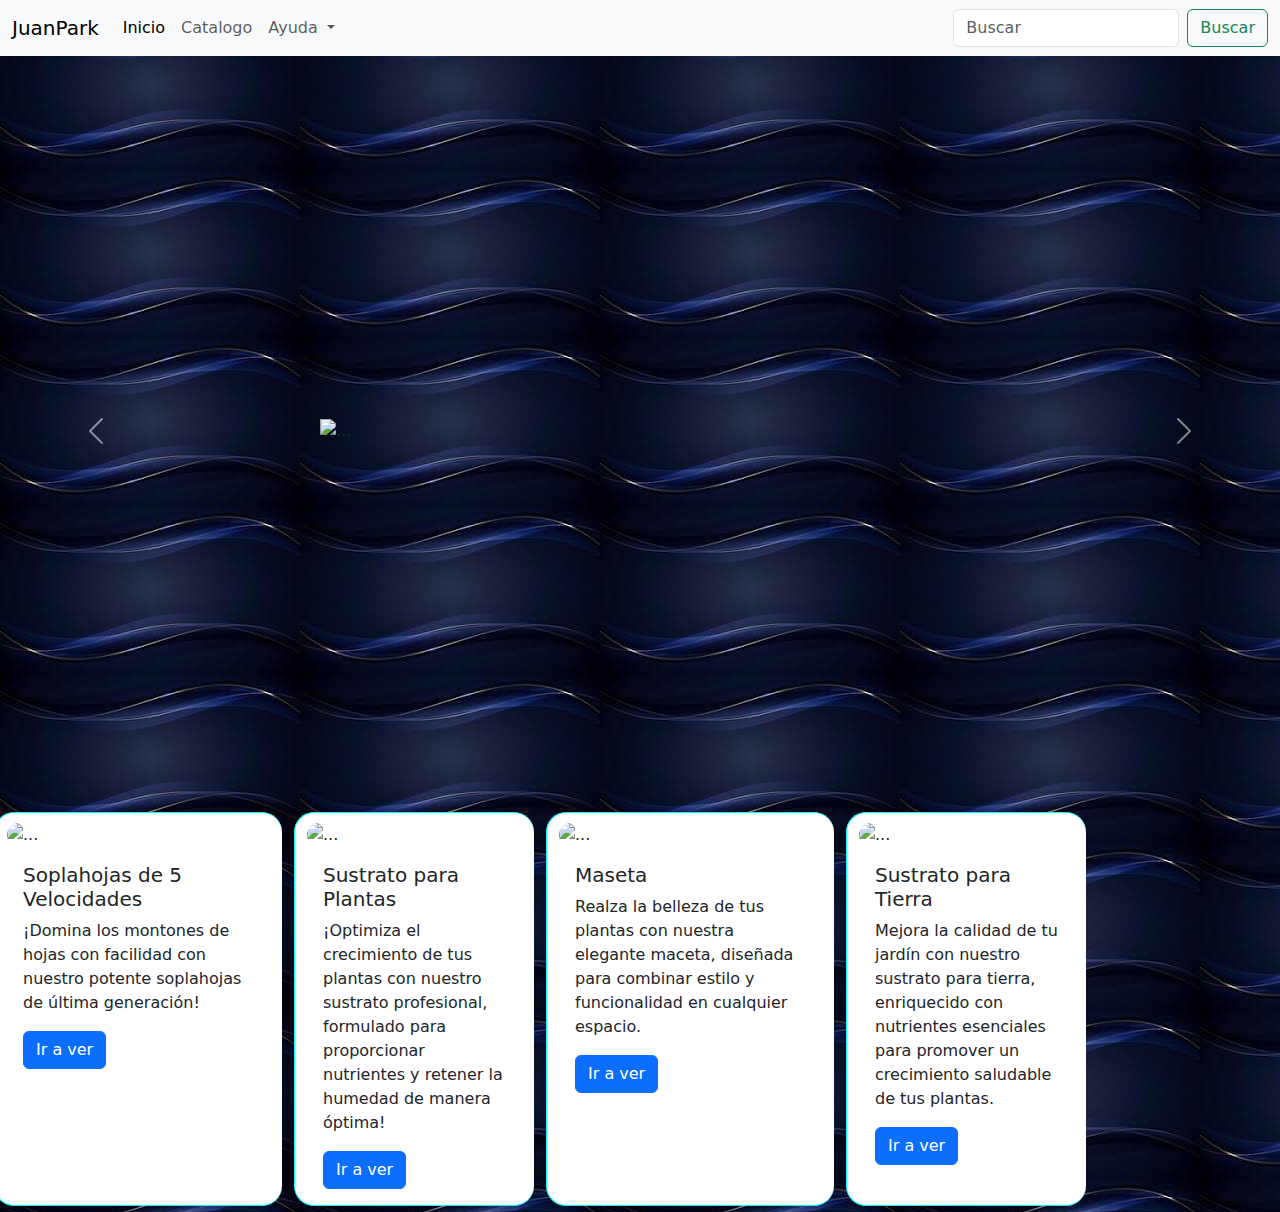
==== index.html @ 592a0869 "Carpeta imagenes Creada" ====
<!DOCTYPE html>
<html lang="en">
  <head>
    <meta charset="utf-8" />
    <meta name="viewport" content="width=device-width, initial-scale=1" />
    <title>JuanPark</title>
    <link
      href="https://cdn.jsdelivr.net/npm/bootstrap@5.3.3/dist/css/bootstrap.min.css"
      rel="stylesheet"
      integrity="sha384-QWTKZyjpPEjISv5WaRU9OFeRpok6YctnYmDr5pNlyT2bRjXh0JMhjY6hW+ALEwIH"
      crossorigin="anonymous"
    />
    <link rel="stylesheet" href="estilo.css" />
    <nav class="navbar navbar-expand-lg bg-body-tertiary">
      <div class="container-fluid">
        <a class="navbar-brand" href="#">JuanPark</a>
        <button
          class="navbar-toggler"
          type="button"
          data-bs-toggle="collapse"
          data-bs-target="#navbarSupportedContent"
          aria-controls="navbarSupportedContent"
          aria-expanded="false"
          aria-label="Toggle navigation"
        >
          <span class="navbar-toggler-icon"></span>
        </button>
        <div class="collapse navbar-collapse" id="navbarSupportedContent">
          <ul class="navbar-nav me-auto mb-2 mb-lg-0">
            <li class="nav-item">
              <a class="nav-link active" aria-current="page" href="#">Inicio</a>
            </li>
            <li class="nav-item">
              <a class="nav-link" href="#">Catalogo</a>
            </li>
            <li class="nav-item dropdown">
              <a
                class="nav-link dropdown-toggle"
                href="#"
                role="button"
                data-bs-toggle="dropdown"
                aria-expanded="false"
              >
                Ayuda
              </a>
            </li>
          </ul>
          <form class="d-flex" role="buscar">
            <input
              class="form-control me-2"
              type="search"
              placeholder="Buscar"
              aria-label="Search"
            />
            <button class="btn btn-outline-success" type="submit">
              Buscar
            </button>
          </form>
        </div>
      </div>
    </nav>
  </head>
  <body>
    <div id="carouselExample" class="carousel slide">
      <div class="carousel-inner">
        <div class="carousel-item active">
          <img src="pala1.png" class="d-block" alt="..."  />
        </div>
        <div class="carousel-item">
          <img src="tijera1.png" class="d-block" alt="..."  />
        </div>
        <div class="carousel-item">
          <img src="caja1.png" class="d-block" alt="...">
        </div>
      </div>
      <button
        class="carousel-control-prev"
        type="button"
        data-bs-target="#carouselExample"
        data-bs-slide="prev"
      >
        <span class="carousel-control-prev-icon" aria-hidden="true"></span>
        <span class="visually-hidden">Previous</span>
      </button>
      <button
        class="carousel-control-next"
        type="button"
        data-bs-target="#carouselExample"
        data-bs-slide="next"
      >
        <span class="carousel-control-next-icon" aria-hidden="true"></span>
        <span class="visually-hidden">Next</span>
      </button>
    </div>
    <div class="row" >
      <div class="card" style="width: 18rem" >
        <img src="soplahojas1.png" class="card-img-top" alt="..." />
        <div class="card-body">
          <h5 class="card-title">Soplahojas de 5 Velocidades</h5>
          <p class="card-text">
            ¡Domina los montones de hojas con facilidad con nuestro potente soplahojas de última generación!
          </p>
          <button
            type="button"
            class="btn btn-primary"
            data-bs-toggle="modal"
            data-bs-target="#Modalf1"
          >
            Ir a ver
          </button>
        </div>
      </div>
      <div class="card" style="width: 15rem">
        <img src="sustrato1.jpg" class="card-img-top" alt="..." />
        <div class="card-body">
          <h5 class="card-title">Sustrato para Plantas</h5>
          <p class="card-text">
            ¡Optimiza el crecimiento de tus plantas con nuestro sustrato profesional, 
            formulado para proporcionar nutrientes y retener la humedad de manera óptima!
          </p>
          <button
            type="button"
            class="btn btn-primary"
            data-bs-toggle="modal"
            data-bs-target="#Modalj1"
          >
            Ir a ver
          </button>
        </div>
      </div>
      <div class="card" style="width: 18rem">
        <img src="maseta1.jpg" class="card-img-top" alt="..." />
        <div class="card-body">
          <h5 class="card-title">Maseta</h5>
          <p class="card-text">
            Realza la belleza de tus plantas con nuestra elegante maceta, 
            diseñada para combinar estilo y funcionalidad en cualquier espacio.
          </p>
          <button
            type="button"
            class="btn btn-primary"
            data-bs-toggle="modal"
            data-bs-target="#Modalrp"
          >
            Ir a ver
          </button>
        </div>
      </div>
      <div class="card" style="width: 15rem">
        <img src="sustrato2.jpg" class="card-img-top" alt="..." />
        <div class="card-body">
          <h5 class="card-title">Sustrato para Tierra</h5>
          <p class="card-text">
            Mejora la calidad de tu jardín con nuestro sustrato para tierra, 
            enriquecido con nutrientes esenciales para promover un crecimiento saludable de tus plantas.
          </p>
          <button
            type="button"
            class="btn btn-primary"
            data-bs-toggle="modal"
            data-bs-target="#Modalfl3"
          >
            Ir a ver
          </button>
        </div>
      </div>
    </div>

    <div
      class="modal fade"
      id="Modalf1"
      tabindex="-1"
      aria-labelledby="exampleModalLabel"
      aria-hidden="true"
    >
      <div class="modal-dialog">
        <div class="modal-content">
          <div class="modal-header">
            <h1 class="modal-title fs-5" id="exampleModalLabel">
              Soplahojas de 5 velocidades
            </h1>
            <button
              type="button"
              class="btn-close"
              data-bs-dismiss="modal"
              aria-label="Close"
            ></button>
          </div>
          <div class="modal-body">
            <div class="card" style="width: 18rem">
              <img src="soplahojas1.png" class="card-img-top" alt="..." />
              <div class="card-body">
                <h5 class="card-title">Soplahojas de 5 velocidades</h5>
                <p class="card-text">
                  ¡Domina los montones de hojas con facilidad con nuestro potente soplahojas de última generación!
                </p>
              </div>
            </div>
          </div>
          <div class="modal-footer">
            <button
              type="button"
              class="btn btn-secondary"
              data-bs-dismiss="modal"
            >
              Cerrar
            </button>
          </div>
        </div>
      </div>
    </div>
    <div
      class="modal fade"
      id="Modalj1"
      tabindex="-1"
      aria-labelledby="exampleModalLabel"
      aria-hidden="true"
    >
      <div class="modal-dialog">
        <div class="modal-content">
          <div class="modal-header">
            <h1 class="modal-title fs-5" id="exampleModalLabel">
              Sustrato para Plantas
            </h1>
            <button
              type="button"
              class="btn-close"
              data-bs-dismiss="modal"
              aria-label="Close"
            ></button>
          </div>
          <div class="modal-body">
            <div class="card" style="width: 18rem">
              <img src="sustrato1.jpg" class="card-img-top" alt="..." />
              <div class="card-body">
                <h5 class="card-title">Sustrato para Plantas</h5>
                <p class="card-text">
                  ¡Optimiza el crecimiento de tus plantas con nuestro sustrato profesional, 
                  formulado para proporcionar nutrientes y retener la humedad de manera óptima!
                </p>
              </div>
            </div>
          </div>
          <div class="modal-footer">
            <button
              type="button"
              class="btn btn-secondary"
              data-bs-dismiss="modal"
            >
              Cerrar
            </button>
          </div>
        </div>
      </div>
    </div>
    <div
      class="modal fade"
      id="Modalrp"
      tabindex="-1"
      aria-labelledby="exampleModalLabel"
      aria-hidden="true"
    >
      <div class="modal-dialog">
        <div class="modal-content">
          <div class="modal-header">
            <h1 class="modal-title fs-5" id="exampleModalLabel">
              Maseta
            </h1>
            <button
              type="button"
              class="btn-close"
              data-bs-dismiss="modal"
              aria-label="Close"
            ></button>
          </div>
          <div class="modal-body">
            <div class="card" style="width: 18rem">
              <img src="maseta1.jpg" class="card-img-top" alt="..." />
              <div class="card-body">
                <h5 class="card-title">Maseta</h5>
                <p class="card-text">
                  Realza la belleza de tus plantas con nuestra elegante maceta, 
                  diseñada para combinar estilo y funcionalidad en cualquier espacio.
                </p>
              </div>
            </div>
          </div>
          <div class="modal-footer">
            <button
              type="button"
              class="btn btn-secondary"
              data-bs-dismiss="modal"
            >
            Cerrar
            </button>
          </div>
        </div>
      </div>
    </div>
    <div
      class="modal fade"
      id="Modalfl3"
      tabindex="-1"
      aria-labelledby="exampleModalLabel"
      aria-hidden="true"
    >
      <div class="modal-dialog">
        <div class="modal-content">
          <div class="modal-header">
            <h1 class="modal-title fs-5" id="exampleModalLabel">
              Sustrato de Tierra
            </h1>
            <button
              type="button"
              class="btn-close"
              data-bs-dismiss="modal"
              aria-label="Close"
            ></button>
          </div>
          <div class="modal-body">
            <div class="card" style="width: 18rem">
              <img src="sustrato2.jpg" class="card-img-top" alt="..." />
              <div class="card-body">
                <h5 class="card-title">Sustrato para Tierra</h5>
                <p class="card-text">
                  Mejora la calidad de tu jardín con nuestro sustrato para tierra, 
                  enriquecido con nutrientes esenciales para promover un crecimiento saludable de tus plantas.
                </p>
              </div>
            </div>
          </div>
          <div class="modal-footer">
            <button
              type="button"
              class="btn btn-secondary"
              data-bs-dismiss="modal"
            >
              Cerrar
            </button>
          </div>
        </div>
      </div>
    </div>
    <script
      src="https://cdn.jsdelivr.net/npm/bootstrap@5.3.3/dist/js/bootstrap.bundle.min.js"
      integrity="sha384-YvpcrYf0tY3lHB60NNkmXc5s9fDVZLESaAA55NDzOxhy9GkcIdslK1eN7N6jIeHz"
      crossorigin="anonymous"
    ></script>
  </body>
</html>
---- estilo.css ----
#carouselExample {
  display: flex;
  align-items: center;
  justify-content: center;
  height: 750px;
}
.carousel-inner {
  max-width: 50%;
}

.carousel-item img {
  width: 100%;
  height: auto;
}

body {
  background-image: url("[data-uri]");
}

.card{
    border-right: 500px;
    border-radius: 20px;
    margin: 6px;
    border-color: aqua;
}

.card-img-top{
    border-radius: 50px;
    margin-top: 10px;
}
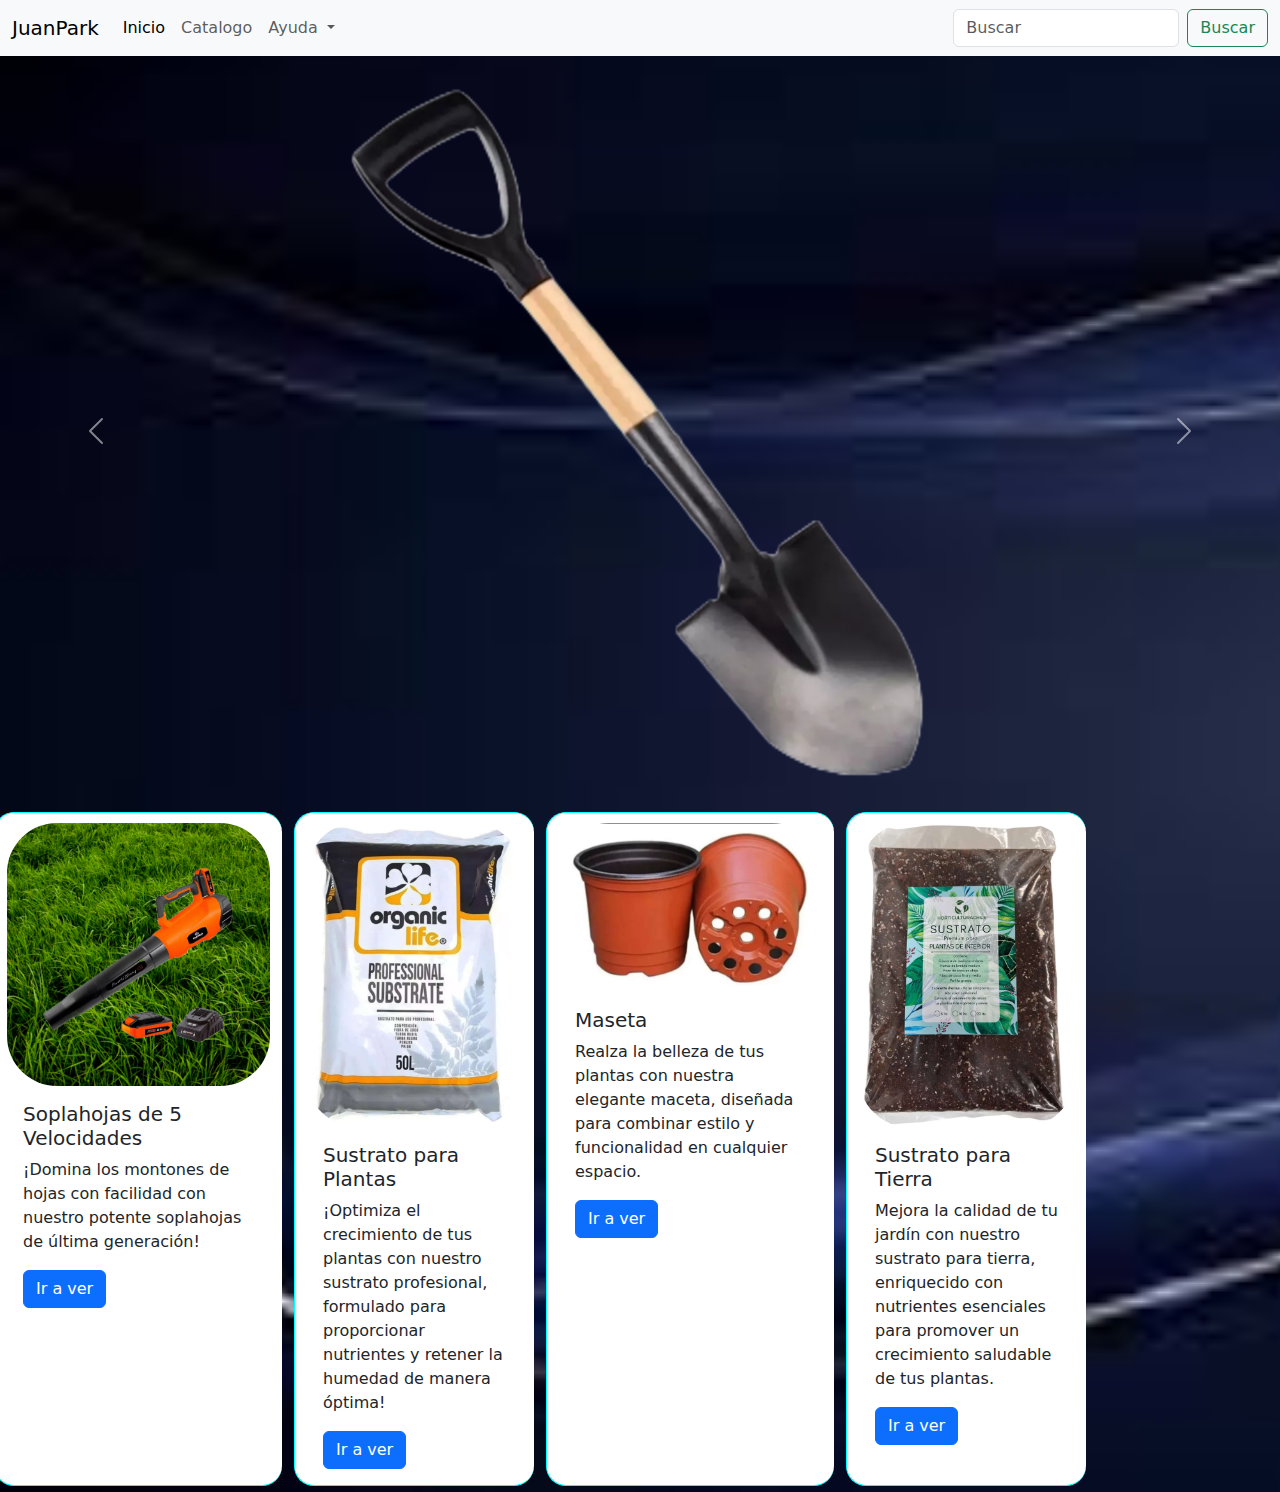
==== commit d9936eb1: "cambios en el codigo para las imagenes" ====
--- a/index.html
+++ b/index.html
@@ -64,13 +64,13 @@
     <div id="carouselExample" class="carousel slide">
       <div class="carousel-inner">
         <div class="carousel-item active">
-          <img src="pala1.png" class="d-block" alt="..."  />
+          <img src="img/pala1.png" class="d-block" alt="..."  />
         </div>
         <div class="carousel-item">
-          <img src="tijera1.png" class="d-block" alt="..."  />
+          <img src="img/tijera1.png" class="d-block" alt="..."  />
         </div>
         <div class="carousel-item">
-          <img src="caja1.png" class="d-block" alt="...">
+          <img src="img/caja1.png" class="d-block" alt="...">
         </div>
       </div>
       <button
@@ -94,7 +94,7 @@
     </div>
     <div class="row" >
       <div class="card" style="width: 18rem" >
-        <img src="soplahojas1.png" class="card-img-top" alt="..." />
+        <img src="img/soplahojas1.png" class="card-img-top" alt="..." />
         <div class="card-body">
           <h5 class="card-title">Soplahojas de 5 Velocidades</h5>
           <p class="card-text">
@@ -111,7 +111,7 @@
         </div>
       </div>
       <div class="card" style="width: 15rem">
-        <img src="sustrato1.jpg" class="card-img-top" alt="..." />
+        <img src="img/sustrato1.jpg" class="card-img-top" alt="..." />
         <div class="card-body">
           <h5 class="card-title">Sustrato para Plantas</h5>
           <p class="card-text">
@@ -129,7 +129,7 @@
         </div>
       </div>
       <div class="card" style="width: 18rem">
-        <img src="maseta1.jpg" class="card-img-top" alt="..." />
+        <img src="img/maseta1.jpg" class="card-img-top" alt="..." />
         <div class="card-body">
           <h5 class="card-title">Maseta</h5>
           <p class="card-text">
@@ -147,7 +147,7 @@
         </div>
       </div>
       <div class="card" style="width: 15rem">
-        <img src="sustrato2.jpg" class="card-img-top" alt="..." />
+        <img src="img/sustrato2.jpg" class="card-img-top" alt="..." />
         <div class="card-body">
           <h5 class="card-title">Sustrato para Tierra</h5>
           <p class="card-text">
@@ -188,7 +188,7 @@
           </div>
           <div class="modal-body">
             <div class="card" style="width: 18rem">
-              <img src="soplahojas1.png" class="card-img-top" alt="..." />
+              <img src="img/soplahojas1.png" class="card-img-top" alt="..." />
               <div class="card-body">
                 <h5 class="card-title">Soplahojas de 5 velocidades</h5>
                 <p class="card-text">
@@ -231,7 +231,7 @@
           </div>
           <div class="modal-body">
             <div class="card" style="width: 18rem">
-              <img src="sustrato1.jpg" class="card-img-top" alt="..." />
+              <img src="img/sustrato1.jpg" class="card-img-top" alt="..." />
               <div class="card-body">
                 <h5 class="card-title">Sustrato para Plantas</h5>
                 <p class="card-text">
@@ -275,7 +275,7 @@
           </div>
           <div class="modal-body">
             <div class="card" style="width: 18rem">
-              <img src="maseta1.jpg" class="card-img-top" alt="..." />
+              <img src="img/maseta1.jpg" class="card-img-top" alt="..." />
               <div class="card-body">
                 <h5 class="card-title">Maseta</h5>
                 <p class="card-text">
@@ -319,7 +319,7 @@
           </div>
           <div class="modal-body">
             <div class="card" style="width: 18rem">
-              <img src="sustrato2.jpg" class="card-img-top" alt="..." />
+              <img src="img/sustrato2.jpg" class="card-img-top" alt="..." />
               <div class="card-body">
                 <h5 class="card-title">Sustrato para Tierra</h5>
                 <p class="card-text">
--- a/estilo.css
+++ b/estilo.css
@@ -16,6 +16,7 @@
 
 body {
   background-image: url("[data-uri]");
+  background-size: cover;
 }
 
 .card{
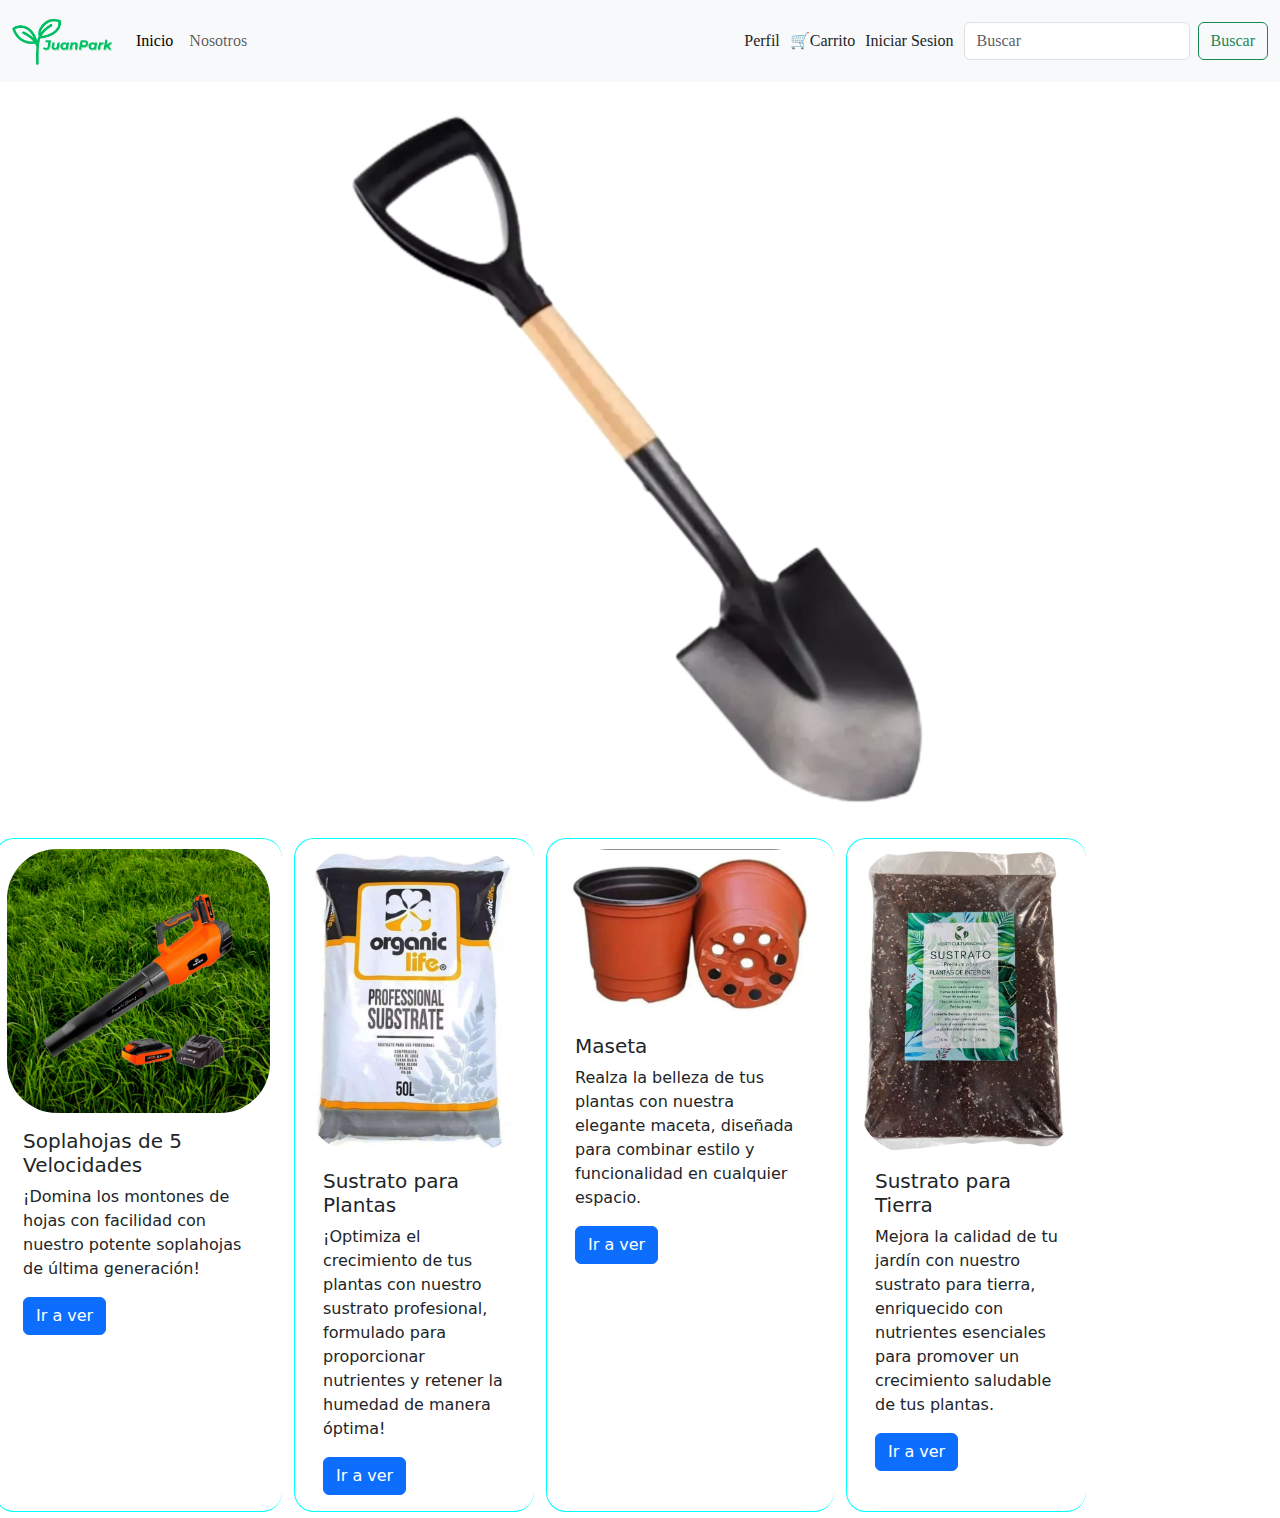
==== commit 46b10655: "se agregaron las validaciones, se crearon imagenes nuevas para el logo, se creo el html registro, co" ====
--- a/index.html
+++ b/index.html
@@ -10,10 +10,10 @@
       integrity="sha384-QWTKZyjpPEjISv5WaRU9OFeRpok6YctnYmDr5pNlyT2bRjXh0JMhjY6hW+ALEwIH"
       crossorigin="anonymous"
     />
-    <link rel="stylesheet" href="estilo.css" />
-    <nav class="navbar navbar-expand-lg bg-body-tertiary">
+    <link rel="stylesheet" href="css/estilo.css" />
+    <nav class="navbar navbar-expand-lg bg-body-tertiary" style="font-family: 'Times New Roman', Times, serif;">
       <div class="container-fluid">
-        <a class="navbar-brand" href="#">JuanPark</a>
+        <a class="navbar-brand" href="index.html" ><img src="img/juanpark.png" alt="" style="width: 100px;"></a>
         <button
           class="navbar-toggler"
           type="button"
@@ -28,23 +28,15 @@
         <div class="collapse navbar-collapse" id="navbarSupportedContent">
           <ul class="navbar-nav me-auto mb-2 mb-lg-0">
             <li class="nav-item">
-              <a class="nav-link active" aria-current="page" href="#">Inicio</a>
+              <a class="nav-link active" aria-current="page" href="index.html">Inicio</a>
             </li>
             <li class="nav-item">
-              <a class="nav-link" href="#">Catalogo</a>
-            </li>
-            <li class="nav-item dropdown">
-              <a
-                class="nav-link dropdown-toggle"
-                href="#"
-                role="button"
-                data-bs-toggle="dropdown"
-                aria-expanded="false"
-              >
-                Ayuda
-              </a>
+              <a class="nav-link" href="nosotros.html">Nosotros</a>
             </li>
           </ul>
+          <a class="nav-link" href="perfil.html" style="padding-right: 10px;">Perfil</a>
+          <a class="nav-link" href="carrito.html" style="padding-right: 10px">🛒Carrito</a>
+          <a class="nav-link" href="login.html" style="padding-right: 10px;">Iniciar Sesion</a>
           <form class="d-flex" role="buscar">
             <input
               class="form-control me-2"
--- a/css/estilo.css
+++ b/css/estilo.css
@@ -0,0 +1,32 @@
+
+#carouselExample {
+  display: flex;
+  align-items: center;
+  justify-content: center;
+  height: 750px;
+}
+.carousel-inner {
+  max-width: 50%;
+}
+
+.carousel-item img {
+  width: 100%;
+  height: auto;
+}
+
+body {
+  background-image: url("https://fotografias.lasexta.com/clipping/cmsimages02/2023/06/12/2D1E1A88-3CCB-4EF5-BFAC-65A34B6706F3/fondos-pantalla-clasicos-windows-calidad_98.jpg?crop=1300,731,x0,y0&width=1900&height=1069&optimize=high&format=webply");
+  background-size: cover;
+}
+
+.card{
+    border-right: 500px;
+    border-radius: 20px;
+    margin: 6px;
+    border-color: aqua;
+}
+
+.card-img-top{
+    border-radius: 50px;
+    margin-top: 10px;
+}
